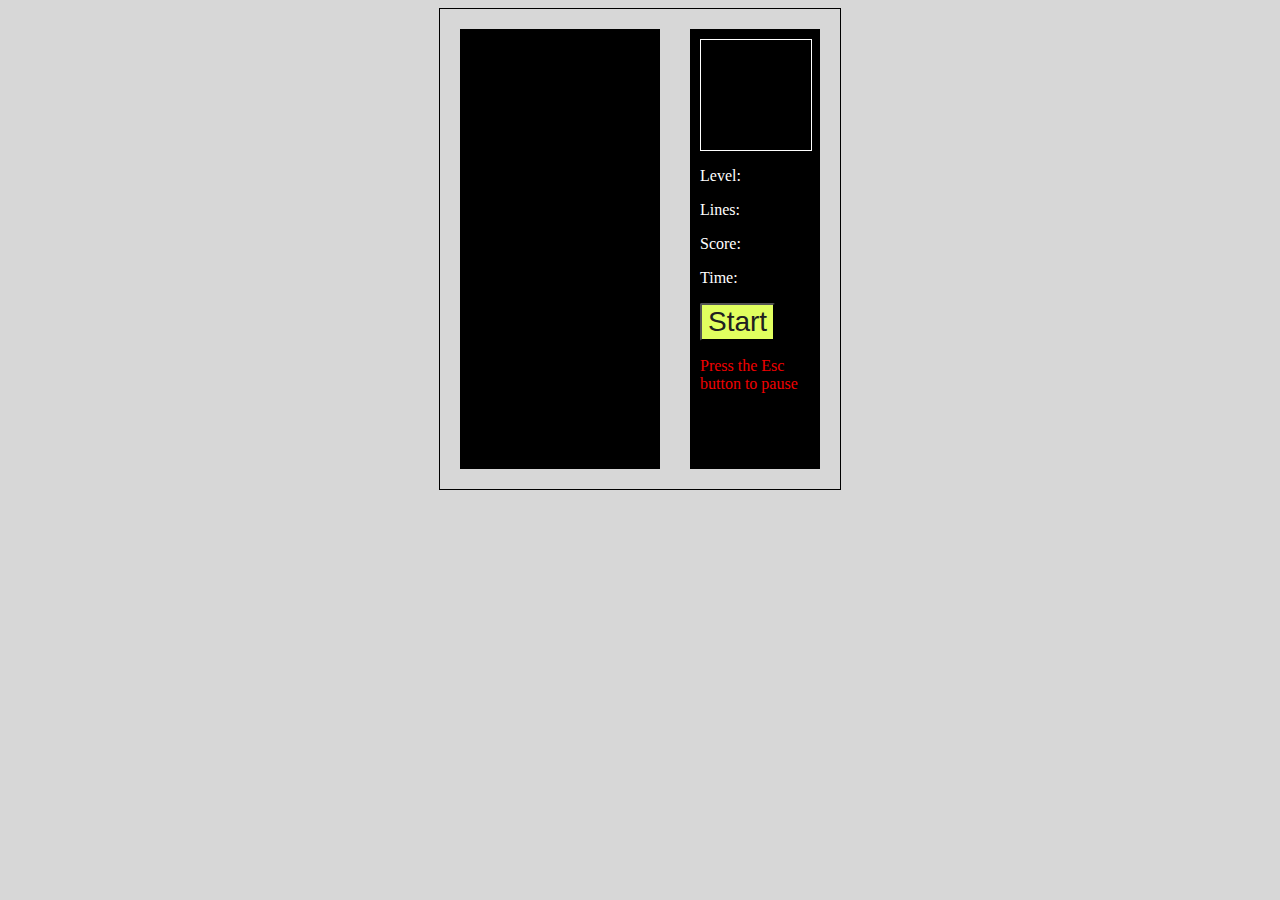
==== index.html @ da4a9985 "Add files via upload" ====
<!DOCTYPE html>
<html>
  <head>
    <title>&lrm;</title>
    <link rel="icon" href="BLANK_ICON.png" />
    <link rel="stylesheet" type="text/css" href="styles.css" />
  </head>
  <body>
    <audio controls autoplay loop hidden>
      <source src="music/tetris.mp3" type="audio/mpeg" />
      Your browser does not support the audio element.
    </audio>
    <div id="tetris">
      <div id="info">
        <div id="next_shape"></div>
        <p id="level">Level: <span></span></p>
        <p id="lines">Lines: <span></span></p>
        <p id="score">Score: <span></span></p>
        <p id="time">Time: <span></span></p>
        <button id="start">Start</button>
        <p class="red">Press the Esc button to pause<span></span></p>
      </div>
      <div id="canvas"></div>
    </div>
    <script type="text/javascript" src="script.js"></script>
  </body>
</html>
---- styles.css ----
body {
    overflow: hidden;
    background: #d7d7d7;
  }
  #tetris {
    width: 360px;
    border: 1px solid black;
    padding: 20px;
    position: absolute;
    left: 50%;
    transform: translateX(-50%);
  }
  #canvas {
    width: 200px;
    height: 440px;
    background-color: #000;
    position: relative;
    color: #fff;
  }
  #canvas h1 {
    margin: 0;
    padding: 0;
    text-align: center;
    font-size: 30px;
    padding-top: 200px;
  }
  .piece {
    border: 1px solid white;
    position: absolute;
  }
  
  #start{
    animation: blink .7s steps(2, start) infinite;
    background: #E1FF5F;
    border-radius: 2px;
    color: #202020;
    cursor: pointer;
    font-size: 28px;
  }
  
  @keyframes blink {
    to {
      outline: #E1FF5F solid 1px;
    }
  }
  
  .red{
    color: #f00000;
  }
  
  .square {
    position: absolute;
    width: 19px;
    height: 19px;
    border: 1px solid white;
  }
  .type0 {
    background-color: #a000f0;
  }
  .type1 {
    background-color: #00f0f0;
  }
  .type2 {
    background-color: #f0a000;
  }
  .type3 {
    background-color: #0000f0;
  }
  .type4 {
    background-color: #00f000;
  }
  .type5 {
    background-color: #f00000;
  }
  .type6 {
    background-color: #f0f000;
  }
  #next_shape {
    position: relative;
    background-color: #000;
    border: 1px solid white;
    width: 110px;
    height: 110px;
  }
  #info {
    background-color: #000;
    color: #fff;
    float: right;
    width: 110px;
    height: 420px;
    padding: 10px;
  }

  a{
    color: inherit;
    text-decoration: none;
    color: white;
  }
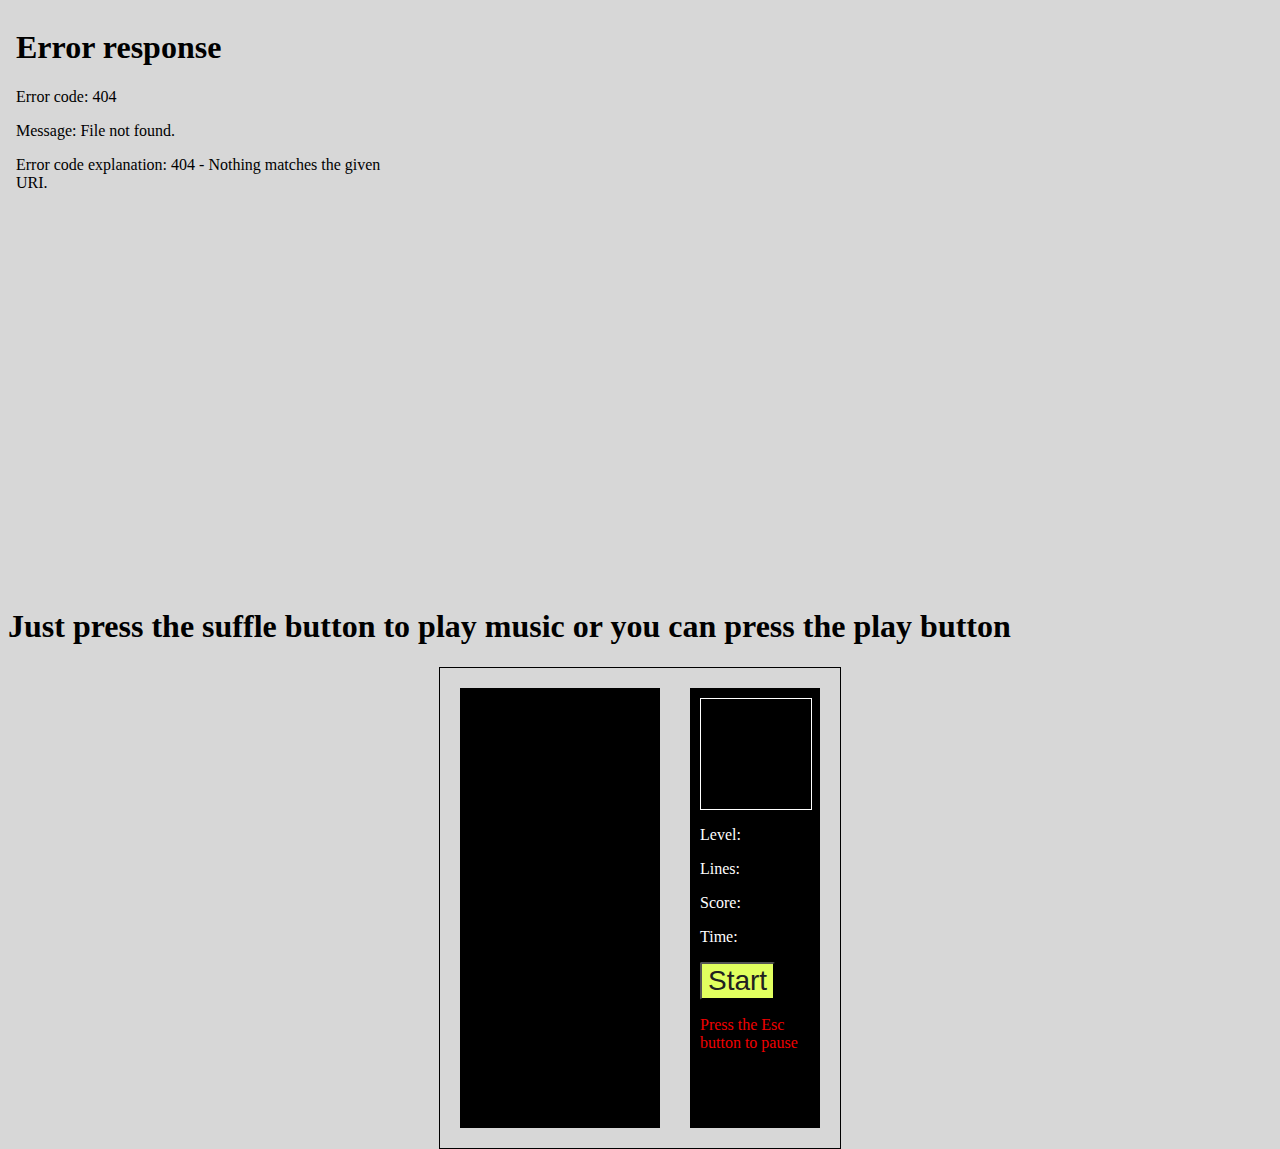
==== commit d096937a: "Update index.html" ====
--- a/index.html
+++ b/index.html
@@ -6,10 +6,10 @@
     <link rel="stylesheet" type="text/css" href="styles.css" />
   </head>
   <body>
-    <audio controls autoplay loop hidden>
-      <source src="music/tetris.mp3" type="audio/mpeg" />
-      Your browser does not support the audio element.
-    </audio>
+    <iframe src="/music player/index.html" frameborder="0" width="400px" height="575px"></iframe>
+    <div id="music">
+      <h1>Just press the suffle button to play music or you can press the play button</h1>
+    </div>
     <div id="tetris">
       <div id="info">
         <div id="next_shape"></div>
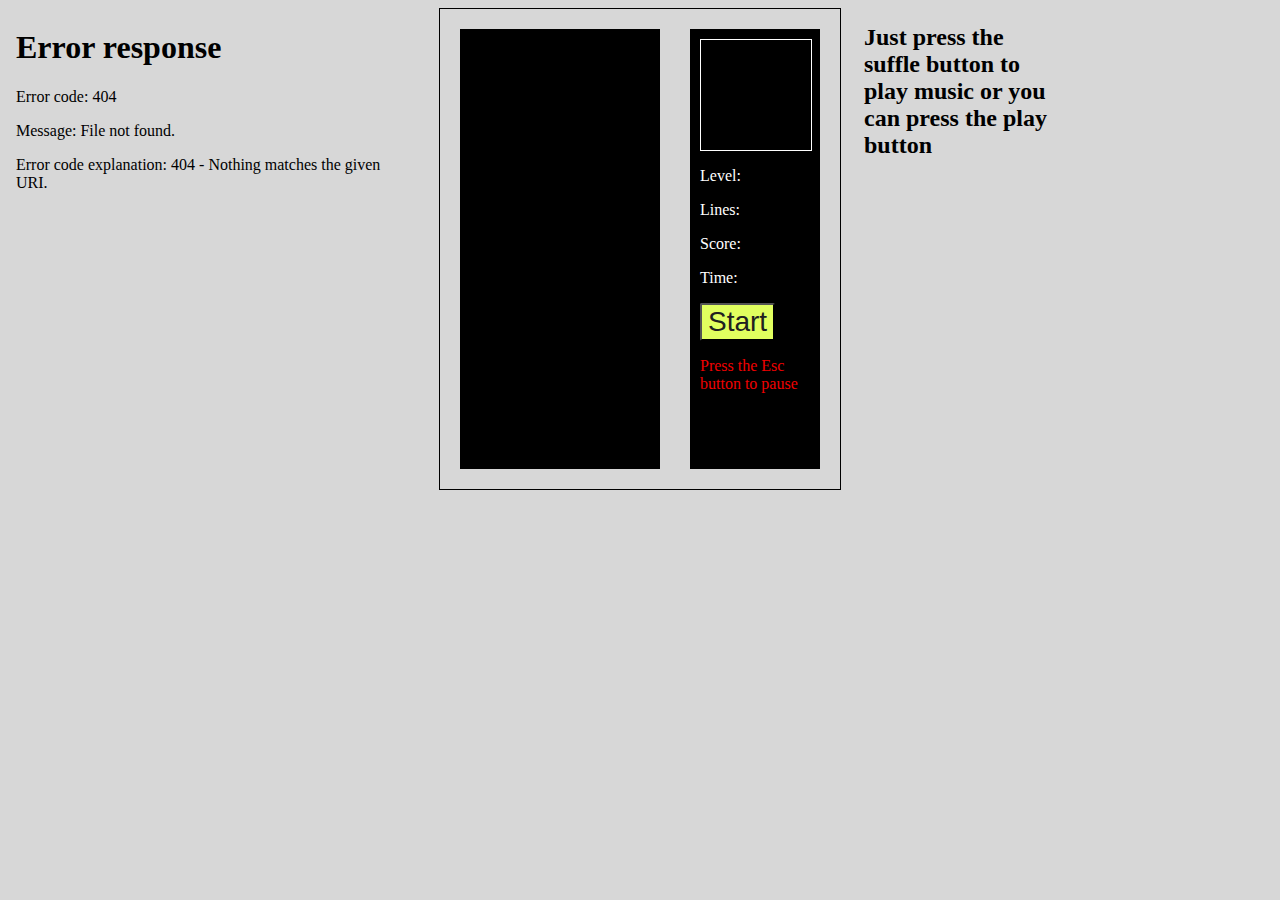
==== commit 1d58f123: "Update index.html" ====
--- a/index.html
+++ b/index.html
@@ -6,7 +6,7 @@
     <link rel="stylesheet" type="text/css" href="styles.css" />
   </head>
   <body>
-    <iframe src="/music player/index.html" frameborder="0" width="400px" height="575px"></iframe>
+    <iframe src="/musicplayer/index.html" frameborder="0" width="400px" height="575px"></iframe>
     <div id="music">
       <h1>Just press the suffle button to play music or you can press the play button</h1>
     </div>
--- a/styles.css
+++ b/styles.css
@@ -96,4 +96,18 @@
     text-decoration: none;
     color: white;
   }
-  +
+  iframe {
+    position: absolute;
+    overflow: hidden;
+  }
+
+  #music {
+    width: 200px;
+    height: 100px;
+    position: absolute;
+    font-size: 12px;
+    left: 80%;
+    transform: translateX(-80%);
+  }
+  
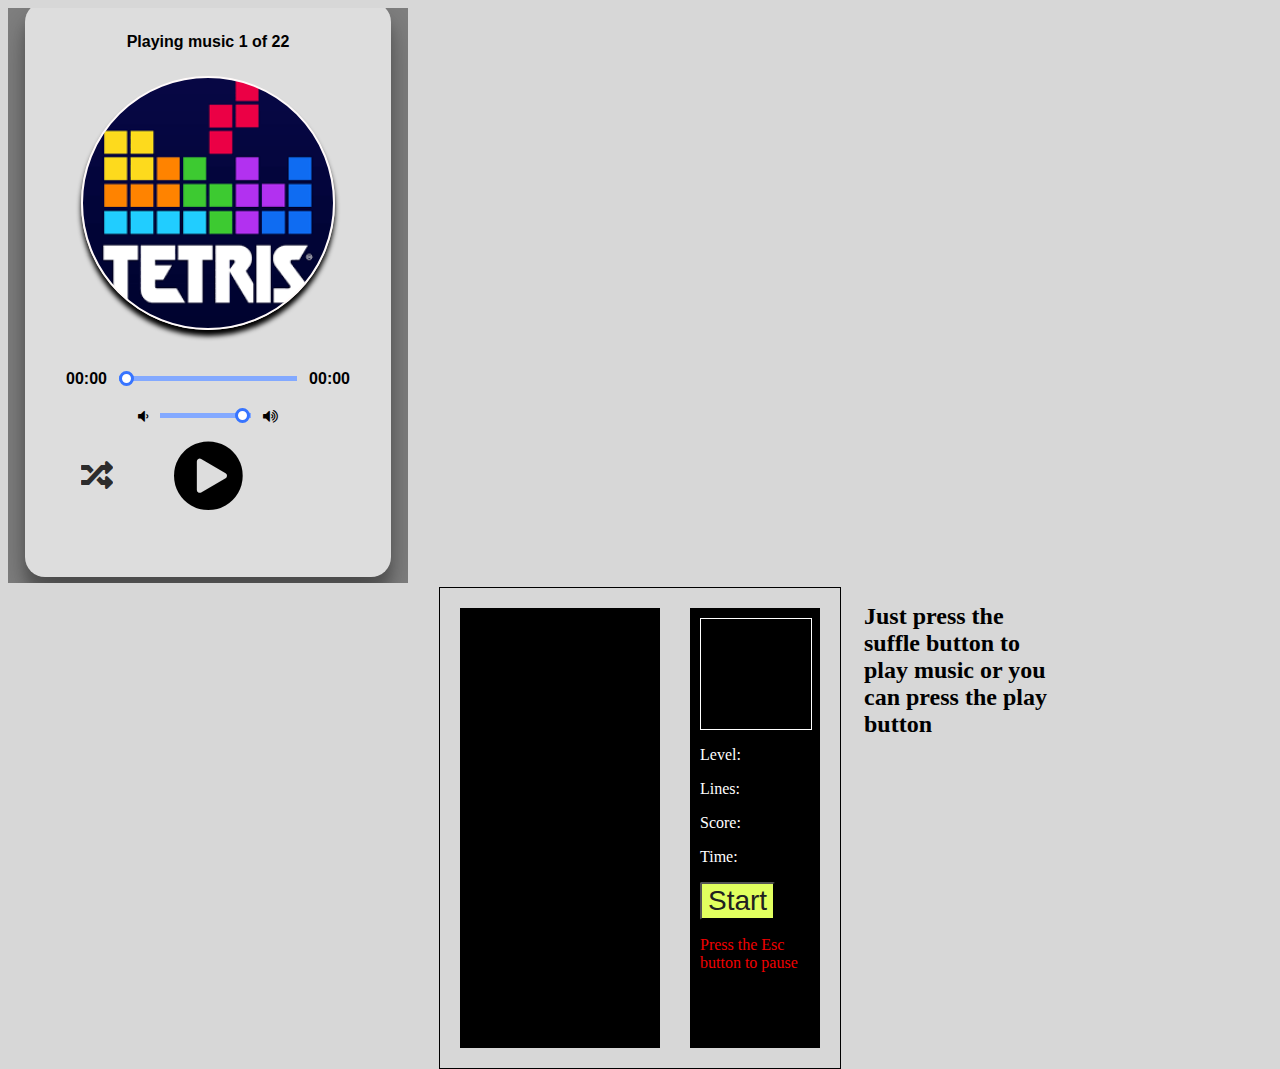
==== commit 740b9e3e: "Update index.html" ====
--- a/index.html
+++ b/index.html
@@ -6,7 +6,7 @@
     <link rel="stylesheet" type="text/css" href="styles.css" />
   </head>
   <body>
-    <iframe src="/musicplayer/index.html" frameborder="0" width="400px" height="575px"></iframe>
+    <embed src="/musicplayer/index.html" frameborder="0" width="400px" height="575px">
     <div id="music">
       <h1>Just press the suffle button to play music or you can press the play button</h1>
     </div>
